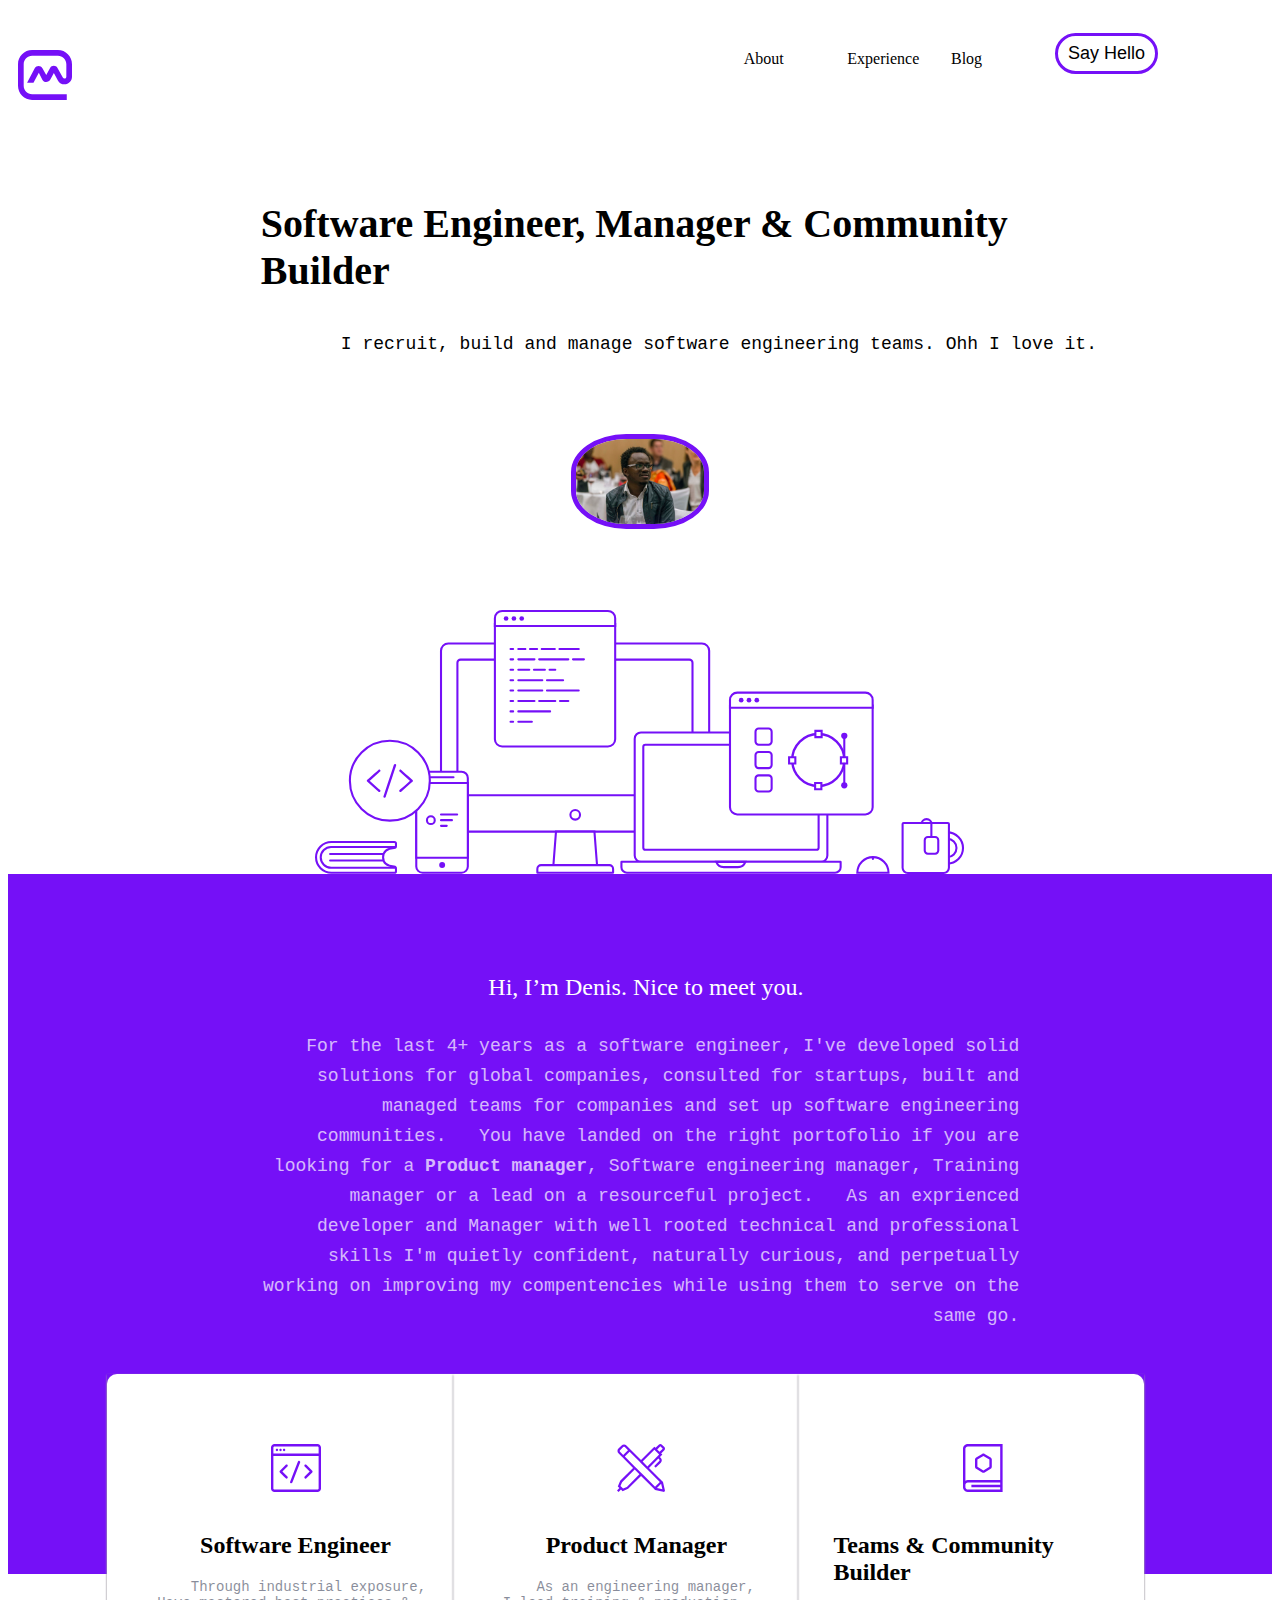
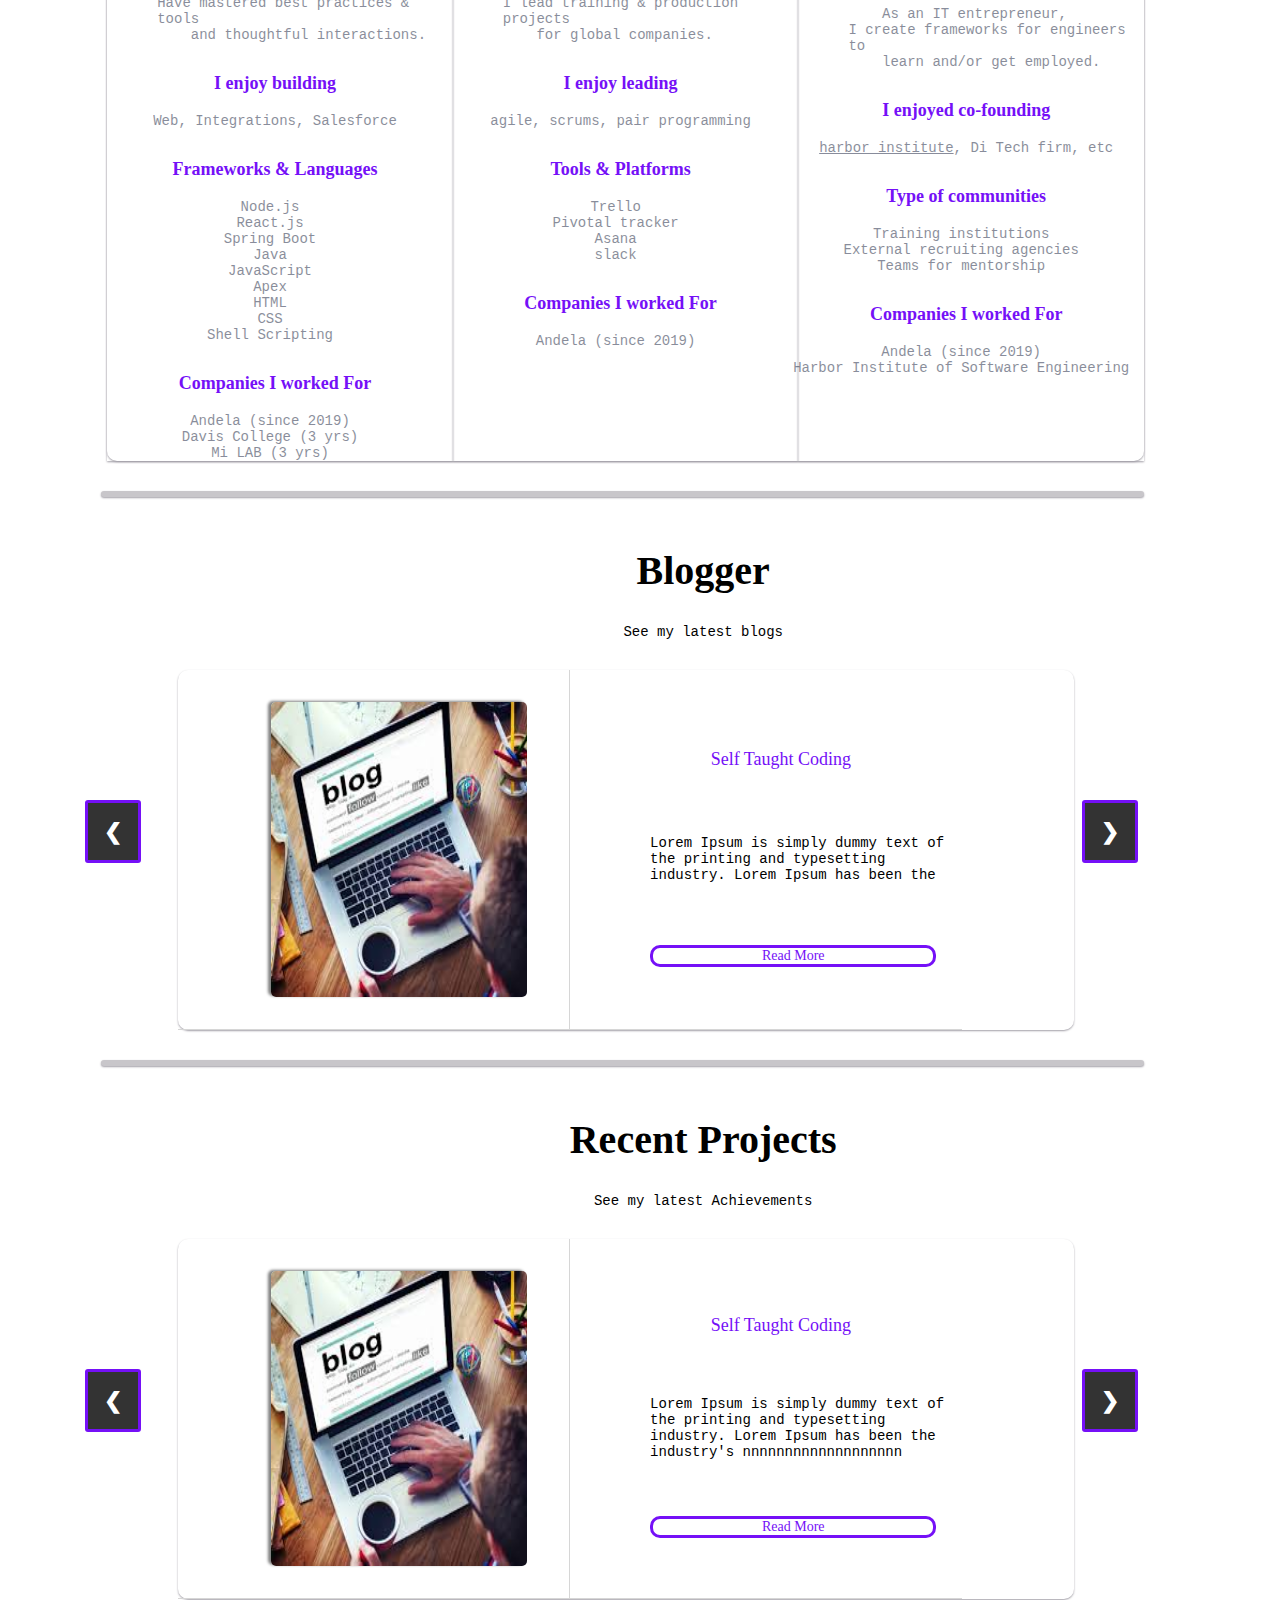
==== index.html @ a993f9ea "(index.html): moved to root" ====
<html>
    <head>
        <title>DENIS NiWEMUGISHA</title>
        <link rel="shortcut icon" href="UI/images/portofolio-logo.svg"/>     
        <link rel="stylesheet" href="UI/index.css">
        <!-- Load an icon library to show a hamburger menu (bars) on small screens -->
        <link rel="stylesheet" href="https://cdnjs.cloudflare.com/ajax/libs/font-awesome/4.7.0/css/font-awesome.min.css">

    </head>
    <body>
        
        <nav id='head-nav' class ='topNav'> 
            <img id = 'head-icon' src='UI/images/portofolio-logo.svg' id='icon'/>
            <div class ='nav'id=''><a class ='headNav' href="#about">About</a></div>
            <div class ='nav'id='exprnc'>Experience</div>
            <div class ='nav'id='blogs'>Blog</div>
            <div id= 'contact'> Say Hello</div>
            <section href="javascript:void(0);" class="icon" onclick="topNav()">
                <i class="fa fa-bars"></i>
            </section>

        </nav>
           <div id ='responsiveNav' class='responsive'>
                <div class ='nav'id=''>About</div>
                <div class ='nav'id='exprnc'>Experience</div>
                <div class ='nav'id='blogs'>Blog</div>

           </div>
        <main>
            <div id='home'>
                <section id='abt'> 
                    <p>Software Engineer, Manager & Community Builder</p>
                    <p id='second'>I recruit, build and manage software engineering teams. <span class='no-mobile'>Ohh I love it.</span></p>
                </section>
                <section id='img'>
                    <img id='profpic' src= 'UI/images/profile_icon.jpeg'>
                </section>
             <section id='image'>
                 <img src ='UI/images/community.svg' />
             </section>
            </div>

            <!-- ABOUT PAGE -->
            <div id='about'>
                <main>
                    <p id='title'>Hi, I’m Denis. Nice to meet you.
                    </p>
                    <p id='content'>
                        For the last 4+ years as a software engineer, 
                        I've developed solid solutions for global companies, consulted for startups, built  and managed teams for companies
                        and set up software engineering communities. <span>&nbsp</span> <span>You have landed on the right portofolio if you are looking for a <strong>Product manager</strong>,
                        Software engineering manager, Training manager or a lead on a resourceful project.</span> <span>&nbsp</span> 
                        As an exprienced developer and Manager  with well rooted technical and professional skills 
                        I'm quietly confident, naturally curious, and perpetually working on improving my compentencies while using them to serve on the same go.
                    </p>
                </main>
            </div>

            <!-- Experience -->
            <div class = 'size-80vw' id='experience'>
                <section id='engineer'>
                    <img class = 'englogo' src='UI/images/engineer-logo.svg' alt='logo'/>
                    <div class= 'exp-1'>
                        <h2>Software Engineer</h2>
                        <p class='exp-intro'>
                            <span>&nbsp &nbsp Through industrial exposure, </span> <span> Have mastered best practices & tools</span> <span> &nbsp  &nbsp and thoughtful interactions.</span>
                        </p>
                    </div>


                    <h4>I enjoy building</h4>
                    <p class='tools'>
                        Web, Integrations, Salesforce
                    </p>

                    <h4>Frameworks & Languages</h4>
                    <!-- <p class='tools'> -->
                        <ul class = 'frameworks'>
                            <li>Node.js</li>
                            <li>React.js</li>
                            <li>Spring Boot</li>
                            <li>Java</li>
                            <li>JavaScript</li>
                            <li>Apex</li>
                            <li>HTML</li>
                            <li>CSS</li>
                            <li>Shell Scripting</li>


                        </ul>
                    <!-- </p> -->
                    <h4>Companies I worked For</h4>
                    <!-- <p class='tools'> -->
                        <ul class = 'frameworks'>
                            <li>Andela (since 2019)</li>
                            <li>Davis College (3 yrs)</li>
                            <li>Mi LAB (3 yrs)</li>
                        </ul>

                </section>
                <section id='manager'>
                    <img class = 'englogo' src='UI/images/planning.svg' alt='logo'/>
                    
                    <div class= 'exp-1'>
                        <h2>Product Manager</h2>
                        <p class='exp-intro'>
                            <span>&nbsp &nbsp As an engineering manager, </span> <span> I lead training & production projects</span> <span> &nbsp  &nbsp for global companies.</span>
                        </p>
                    </div>

                    <h4>I enjoy leading</h4>
                    <p class='tools'>
                        agile, scrums, pair programming
                    </p>

                
                         <h4>Tools & Platforms</h4>
                    <!-- <p class='tools'> -->
                        <ul class = 'frameworks'>
                            <li>Trello</li>
                            <li>Pivotal tracker</li>
                            <li>Asana</li>
                            <li>slack</li>
                        </ul>
                    <!-- </p> -->
                    <h4>Companies I worked For</h4>
                    <!-- <p class='tools'> -->
                        <ul class = 'frameworks'>
                            <li>Andela (since 2019)</li>
                        </ul>

                    
                </section>
                <section id='community'>                   
                    <img class = 'englogo' src='UI/images/community-builder.svg' alt='logo'/>

                    <div class= 'exp-1'>
                        <h2> Teams & Community Builder</h2>
                        <p class='exp-intro'>
                            <span>&nbsp &nbsp As an IT entrepreneur, </span> <span> I create frameworks for engineers to</span> <span> &nbsp  &nbsp learn and/or get employed.</span>
                        </p>
                    </div>

                    <h4>I enjoyed co-founding</h4>
                    <p class='tools'>
                        <a style="text-decoration:underline"href="http://harbor.institute" target="_blank">harbor institute</a>, Di Tech firm, etc
                    </p>

                    <h4>Type of communities</h4>
                    <!-- <p class='tools'> -->
                        <ul class = 'frameworks'>
                            <li>Training institutions</li>
                            <li>External recruiting agencies</li>
                            <li>Teams for mentorship</li>


                        </ul>
                    <!-- </p> -->
                    <h4>Companies I worked For</h4>
                    <!-- <p class='tools'> -->
                        <ul class = 'frameworks'>
                            <li>Andela (since 2019)</li>
                            <li>Harbor Institute of Software Engineering</li>

                        </ul>
                </section>
            </div>
            <div class ='size-80vw break' ></div>

            <p  class='titles blog-head'>Blogger</p>
            <p class='titles blog-sub-head'>See my latest blogs</p>


            <div class ='size-80vw blog-container'>
                <section class='blogs'>
                    <div class='blg-img' >
                        <img src='UI/images/blog1.jpeg'/>
                        <p></p>
                    </div>
                    <div>
                        <p class='blg-title title4'> <a href="blog.html">Self Taught Coding</a></p>
                        <p class='blog-smry'>
                            Lorem Ipsum is simply dummy text of the printing and typesetting industry. 
                            Lorem Ipsum has been the industry's nnnnnnnnnnnnnnnnnnn
                        </p>
                        <p class='blog-link'> <a>Read More</a></p>
                    </div>
                </section>

                <section class='blogs'>
                    <div class='blg-img' >
                        <img src='UI/images/beach.jpg'/>
                        <p></p>
                    </div>
                    <div>
                        <p class='blg-title title4'> <a href="">Beach Tourism</a></p>
                        <p class='blog-smry'>
                            dummy text of the printing and typesetting industry. 
                            Lorem Ipsum has been the industry's
                        </p>
                        <p class='blog-link'> <a>Read More</a></p>
                    </div>
                    
                </section>
                <a class="prev" onclick="changeSlide(-1)">&#10094;</a>
                <a class="next" onclick="changeSlide(1)">&#10095;</a>
            </div>







            <div class ='size-80vw break' ></div>

            <p  class='titles blog-head'>Recent Projects</p>
            <p class='titles blog-sub-head'>See my latest Achievements</p>

             <div class ='size-80vw porto-container'>
              <section class='projects srollable'>
                    <div class='blg-img' >
                        <img src='UI/images/blog1.jpeg'/>
                        <p></p>
                    </div>
                    <div>
                        <p class='blg-title title4'> <a href="blog.html">Self Taught Coding</a></p>
                        <p class='blog-smry'>
                            Lorem Ipsum is simply dummy text of the printing and typesetting industry. 
                            Lorem Ipsum has been the industry's nnnnnnnnnnnnnnnnnnn
                        </p>
                        <p class='blog-link'> <a>Read More</a></p>
                    </div>
                </section>

                <!-- <section class='projects srollable'>
                    <div class='blg-img' >
                        <img src='UI/images/beach.jpg'/>
                        <p></p>
                    </div>
                    <div>
                        <p class='blg-title title4'> <a href="">Beach Tourism</a></p>
                        <p class='blog-smry'>
                            dummy text of the printing and typesetting industry. 
                            Lorem Ipsum has been the industry's
                        </p>
                        <p class='blog-link'> <a>Read More</a></p>
                    </div>
                    
                </section>  -->
                <a class="prev" onclick="changeSlide(-1)">&#10094;</a>
                <a class="next" onclick="changeSlide(1)">&#10095;</a>
            </div>

        </main>

        <footer></footer>
        <script src ='UI/index.js'></script>
        <script src='UI/nav.js'></script>
    </body>
</html>
---- UI/index.css ----
:root{
    --head-mergin: 100px;
    --head-image: 50px;
    --head-left-margin: 10px;
    --icon-diplay: none;
    --lucida-font: 14px;
    --lucida-font-title:18px;
    --separate-color: #d6d6d6;
    --blog-img-width: 20vw;

}
a{
    text-decoration: none;
    color: inherit
}

#head-nav{
    display: grid;
    grid-template-columns: 7fr 1fr 1fr 1fr 1fr 1fr;
    margin: 50px 10px 0 var(--head-left-margin);
}
.nav:hover{
  color:#7510f7;
  cursor: pointer;
  transform: scale(1.1,1.1);
}
#head-nav .icon {
    display: var( --icon-diplay);
    float: right;
  }
#head-nav img{
    height: var(--head-image);
    width: auto;
}

#head-nav #contact{
    display: flex;
    height: 35px;
    margin-top: -17px;
    justify-content: center;
    align-items: center;
    border: solid #7510f7;
    border-radius: 40px;
    font-family: Arial, Helvetica, sans-serif;
    font-size: 18px;
}

#head-nav #contact:hover {
    background: #7510f7;
    color: white;
    cursor: pointer;

}
.responsive{
    display:none !important;
}
#responsiveNav{
    display:block;
    justify-content: center;
    text-align: center;
    text-emphasis-color: #7510f7;
    font: var(--lucida-font) Verdana, Geneva, Tahoma, sans-serif;
    letter-spacing: 5px;
    line-height: 60px;
    padding: 20px 50px 20px 0;
    box-shadow: 0 1px 2px #7510f7; 
    color: #141c3a;   
}
/*=====*/

#abt, .titles{
    display: block;
    width: 70%;
    margin: var(--head-mergin) auto 0 20%;
    font: 40px eurostile sans-serif;
    font-weight: bold;
}
#abt #second{
    font: 18px "Lucida Console", Monaco, monospace;
    margin-left: 80px;
}
#home #img{
    display: flex;
    justify-content: center;
    margin-top: 80px;
}

#home #img img{
    border-radius: 40%;
    border: solid #7510f7;
    border-width: thick;
    width: 10vw;

}

#home #image{
    display: flex;
    justify-content: center;
    margin-top: 80px;

}

/*ABOUT PAGE*/
#about{
    display: flex;
    justify-content: center;
    background-color: #7510f7;
    color: white;
    min-height: 700px;
    z-index: 2;

}
#about #title{
    display: block;
    margin: 0 auto 30px 30%;
    font: 24px eurostile sans-serif;

}
#about main{
    margin-top: 100px;
    width: 60%;
}
#about #content{
    opacity:0.7;
    font: 18px "Lucida Console", Monaco, monospace;
    text-align: right;
    line-height: 30px;
}



/* Experienece*/

#experience{
    margin: -200px 10vw 0 auto; 
    z-index: 1;
}

#experience section{
    box-shadow: 0 1px 2px #a29fa7; 
    width: 33.5%;
    padding: 20px 10px 0 50px;


}
#experience section img{
    margin-top: 50px;
    display:block;
    margin-left: 40%;
}

#experience section h2{
    margin-top: 40px;
    display:block;
    margin-left: 15%;
}
.exp-intro, .blog-smry{
    font: var(--lucida-font) "Lucida Console", Monaco, monospace;

}


@media screen and (min-width: 1000px){
    
    #experience #community h2{
        margin-left: -15px; 
        margin-right: 0px
    }
}
#experience section p span{
    display: block;
    font: 14px "Lucida Console", Monaco, monospace;
    color: #141C3A;
    opacity: 0.5;

}
#experience section h4, .title4{
    color:#7510f7;
    display: flex;
    margin-top: 30px;
    margin-left: -50px;
    font-size: var(--lucida-font-title);
    justify-content: center;
}
.tools{
    display:flex;
    font: var(--lucida-font) "Lucida Console", Monaco, monospace;
    justify-content: center;
    margin:  -5px 0 0 -50px;
    color: #141C3A;
    opacity: 0.5;
}
.frameworks{
    display:block;
    list-style: none;
    font: var(--lucida-font) "Lucida Console", Monaco, monospace;
    margin:  -5px 0 0 -100px;
    color: #141C3A;
    opacity: 0.5;

}

.frameworks li{
    display: flex;
    justify-content: center;
}
.break{
    margin-top: 50px;
    height:0.1px;
    border: solid  #c8c6ca;
}
.size-80vw{
    display: flex;
    flex-direction: row;
    justify-content: center;
    box-shadow: 0 1px 2px #a29fa7; 
    border-radius: 10px;
    width:81vw;
    margin: 30px 10vw 0 auto; 
    z-index: 1;
    background-color: white;
}


/* Blog*/
.blog-head{
    display: flex !important;
    justify-content: center;
    margin-top: 50px !important;
}
.blog-sub-head{
    font: var(--lucida-font) "Lucida Console", Monaco, monospace;
    display: flex !important;
    justify-content: center;
    margin-top: 30px !important;
    font-size: var(--lucida-font) !important;
    /* background-color: #7510f7; */
}

.blog-container, .porto-container{
    min-height: 40vh;
    width: 70vw !important;
    margin: 30px 15.5vw 0 auto; 
}
.projects{
    display: flex;
}

.blogs div, .projects div {
    padding: 2rem 0 2rem 5rem;
    border-bottom: 1px solid var(--separate-color);
    display: flex;
    flex-direction: column;
    justify-content: space-around;
    width: 50%;
    max-height: 100%;
}
/* .blg-img{
    border-radius: 1px thin;
} */
.blg-img{
    display: flex ;
    flex-direction: row !important;
    justify-content: center;
    border-right: 1px solid var(--separate-color);
    width: auto;
}
.blg-img img{
    display: flex;
    justify-content: center;
    border-radius: 5px;
    box-shadow: -3px -1px 3px grey;
    max-width: var(--blog-img-width) !important;
    height:auto;


}
.blog-link{
    border: solid #7510f7;
    border-radius: 10px;
    display: flex;
    justify-content: center;
    font-size: var(--lucida-font);
    color: #7510f7;
    width: 90%;
}

.prev,
.next {
  cursor: pointer;
  position: relative;
  top: 48%;

  width: auto;
  margin-top: 130px;
  padding: 16px;
  color: white;
  font-weight: bold;
  font-size: 22px;
  border-radius: 3px;
  background-color: rgba(0, 0, 0, 0.8);
  border: solid #7510f7;
  height: 25px
}
.prev {
  left: -68.5vw;
}
.next {
  right: -5vw;
}




@media screen and (max-width: 980px){

    :root{
        --head-mergin: 400px;
        --head-image: 150px;
        --head-left-margin: 30px;
        --icon-diplay: block;
        --lucida-font: 36px;
        --lucida-font-title: 46px;
        --blog-img-width: 60vw;

    }


    #head-nav .nav:not(:first-child) {display: none;}
    #head-nav #contact{
        display: flex;
        height: 70px;
        width: 200px;
        margin: 20px -100px 0 0;
        justify-content: center;
        align-items: center;
        border: solid #7510f7;
        border-radius: 40px;
        font-family: Arial, Helvetica, sans-serif;
        font-size: 30px;
    }
    #head-nav .icon{
        position: absolute;
        margin: 30px 0 0 calc(80vw);
    }
    #head-nav .icon i{
        font-size: 60px;
        color: #7510f7;
    }

    /*responsive nav class*/


    #abt, .titles{
        display: block;
        width: 80%;
        margin: var(--head-mergin) auto 0 12%;
        font: 60px eurostile sans-serif;
        font-weight: bold;
    }
    #abt #second{
        margin-left: 50px;
    }
    .no-mobile{
        display:none;
    }
    #home #img img{
        border: solid #7510f7;
        border-width: thick;
        width: 35vw;
        height: auto;
    }
    #home #image {
        margin-top: 200px;

    }
    #home #image img{
        width: 85%;
        height: auto;
    }
    /*about*/
    #about{
        display: flex;
        justify-content: center;
        background-color: #7510f7;
        color: white;
        min-height: 700px;
        z-index: 2;
        padding-bottom: 100px;
    
    }
    #about #title{
        display: block;
        margin: 0 auto 0 20%;
        font: 40px eurostile sans-serif;
    }

    #about main{
        margin-top: 100px;
        width: 80%;
    }
    #about #content{
        opacity:0.7;
        font: 36px "Lucida Console", Monaco, monospace;
        text-align: right;
        line-height: 35px;
    }
    #about #content span{
        display: block;
    }

    /*End about*/

    /*Experience*/
   #experience{
    display: flex;
    flex-direction: column;
    justify-content: center;
    box-shadow: 0 1px 2px #a29fa7; 
    border-radius: 10px;
    width:95vw;
    margin: -100px 2vw 0 auto; 
    z-index: 1;
    background-color: white;
}

strong{
    opacity: 8 !important;
}

#experience section{
    box-shadow: 0 1px 2px #a29fa7; 
    width: 100%;
    padding: 20px 20px 0 20px
}

#experience section img{
    margin-top: 50px;
    display:block;
    width: 150px;
    margin-left: 40%;
}
#experience section h2{
display: flex;
justify-content: center;
font-size: 48px;
margin-left: -8%;

}
#experience section p span{
    font: 15px "Lucida Console", Monaco, monospace;
}

.exp-1{
    display: block;
    margin-left: 5%;
}

.blogs, .projects {
    flex-direction: column;
}

.blog-container, .porto-container{
    min-height: 35vh;
}

.blogs div, .projects div {
    border-bottom: 0px solid var(--separate-color);
    width: 100%;
    max-height: 100%;
}
.blg-img img{
    width: var(--blog-img-width);
}
.blg-img {
    border-right: none;
}
.prev, .next{
    margin-top: 300px;
    
}
.prev{
    left: -70vw;
}




   /*=End experience=*/ 

    
}
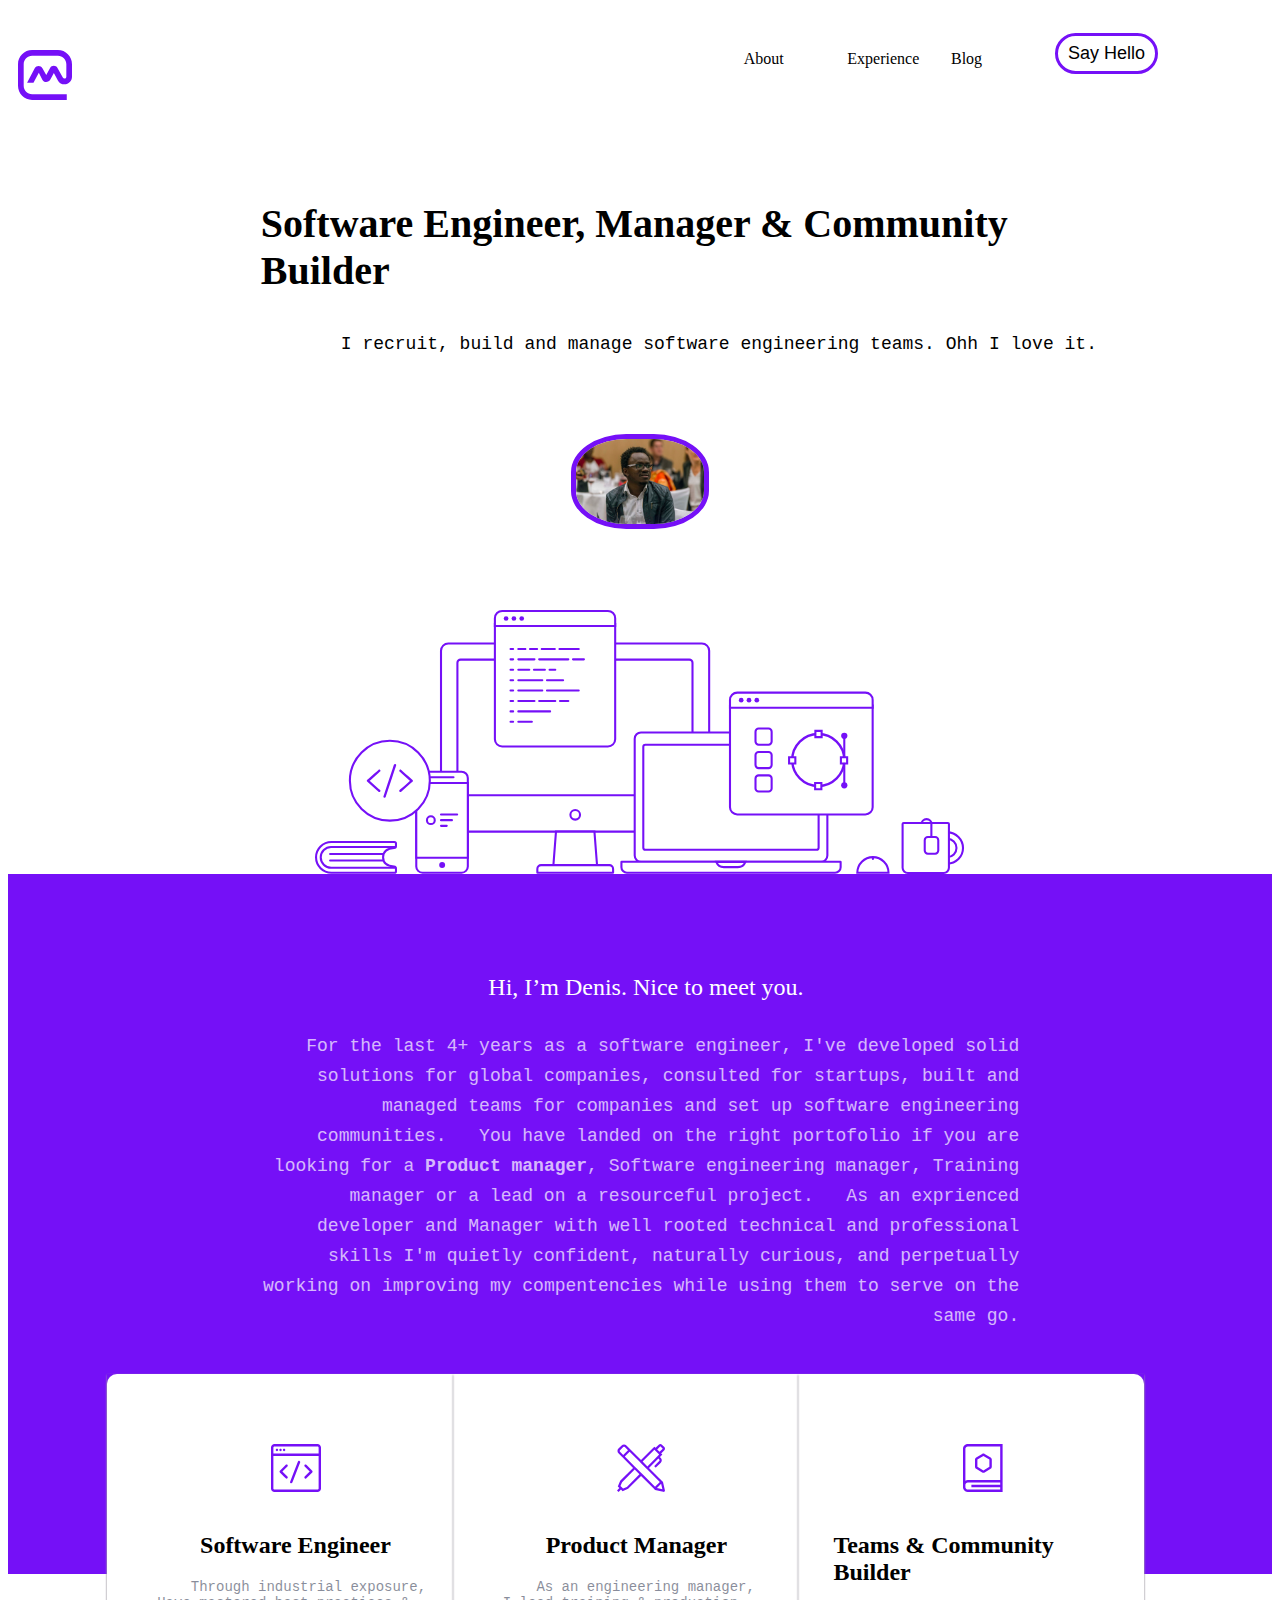
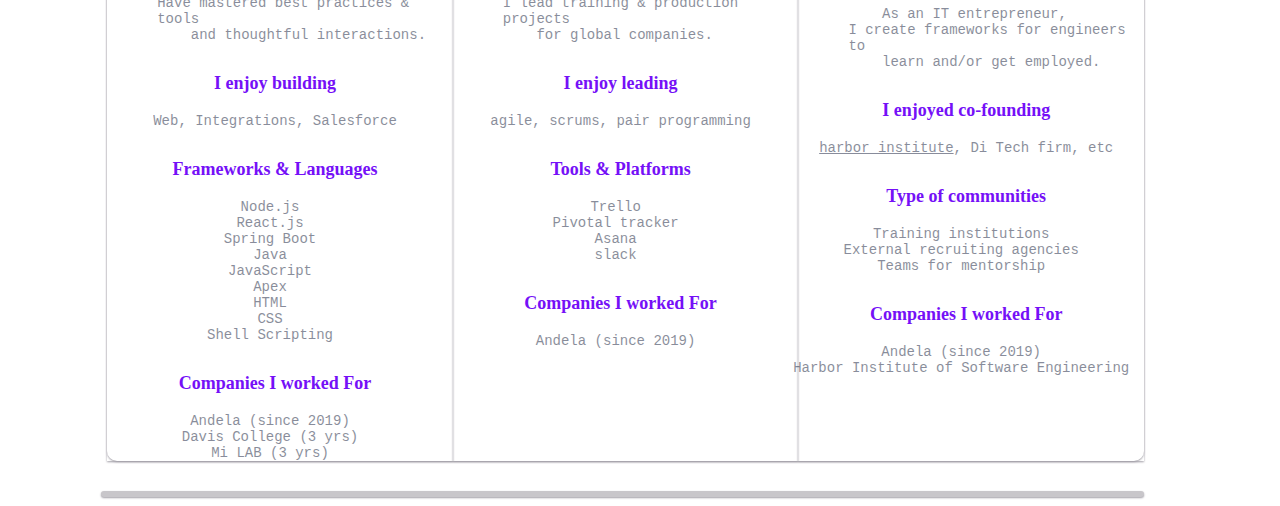
==== commit 76c7fecc: "disabled blogs" ====
--- a/index.html
+++ b/index.html
@@ -167,10 +167,10 @@
             </div>
             <div class ='size-80vw break' ></div>
 
-            <p  class='titles blog-head'>Blogger</p>
-            <p class='titles blog-sub-head'>See my latest blogs</p>
-
-
+            <!-- <p  class='titles blog-head'>Blogger</p>
+            <p class='titles blog-sub-head'>See my latest blogs</p> -->
+
+<!-- 
             <div class ='size-80vw blog-container'>
                 <section class='blogs'>
                     <div class='blg-img' >
@@ -248,9 +248,9 @@
                     </div>
                     
                 </section>  -->
-                <a class="prev" onclick="changeSlide(-1)">&#10094;</a>
+                <!-- <a class="prev" onclick="changeSlide(-1)">&#10094;</a>
                 <a class="next" onclick="changeSlide(1)">&#10095;</a>
-            </div>
+            </div>  -->
 
         </main>
 
